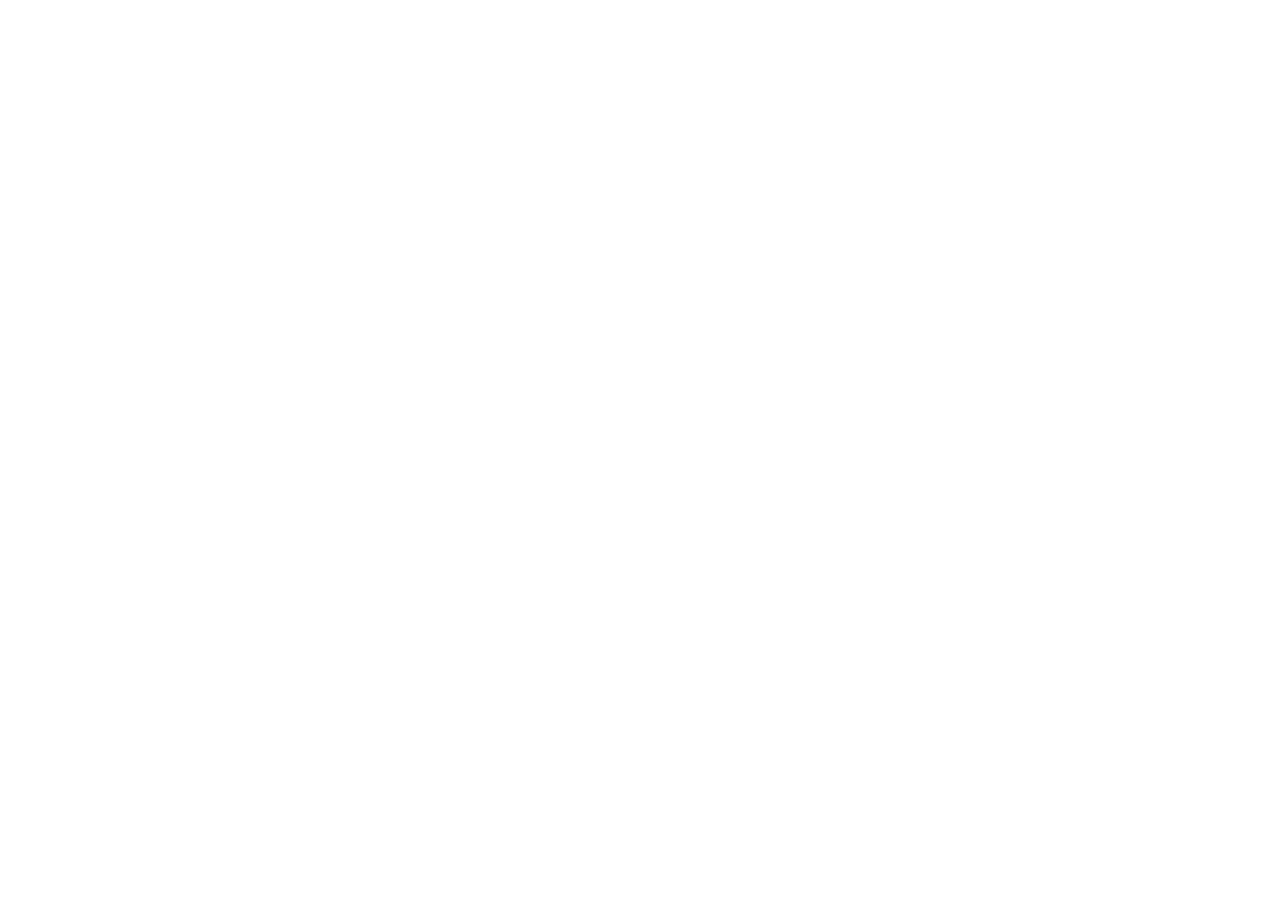
==== index.html @ 1de58811 "Starter template" ====
<!DOCTYPE html>
<html>

<head>
    <meta charset="utf-8">
    <meta name="viewport" content="width=device-width, initial-scale=1.0">
    <link rel="stylesheet" href="https://stackpath.bootstrapcdn.com/bootstrap/3.4.1/css/bootstrap.min.css" integrity="sha384-HSMxcRTRxnN+Bdg0JdbxYKrThecOKuH5zCYotlSAcp1+c8xmyTe9GYg1l9a69psu" crossorigin="anonymous">
    <link rel="stylesheet" href="css/style.css">
    <title>html-css-bootstrap-freelancer</title>
</head>

<body>



</body>

</html>
---- css/style.css ----
/* Regole generali */
@import url('https://fonts.googleapis.com/css2?family=Roboto&display=swap');

* {
    margin: 0;
    padding: 0;
    box-sizing: border-box;
}

body {
    font-family: 'Roboto', sans-serif;
}
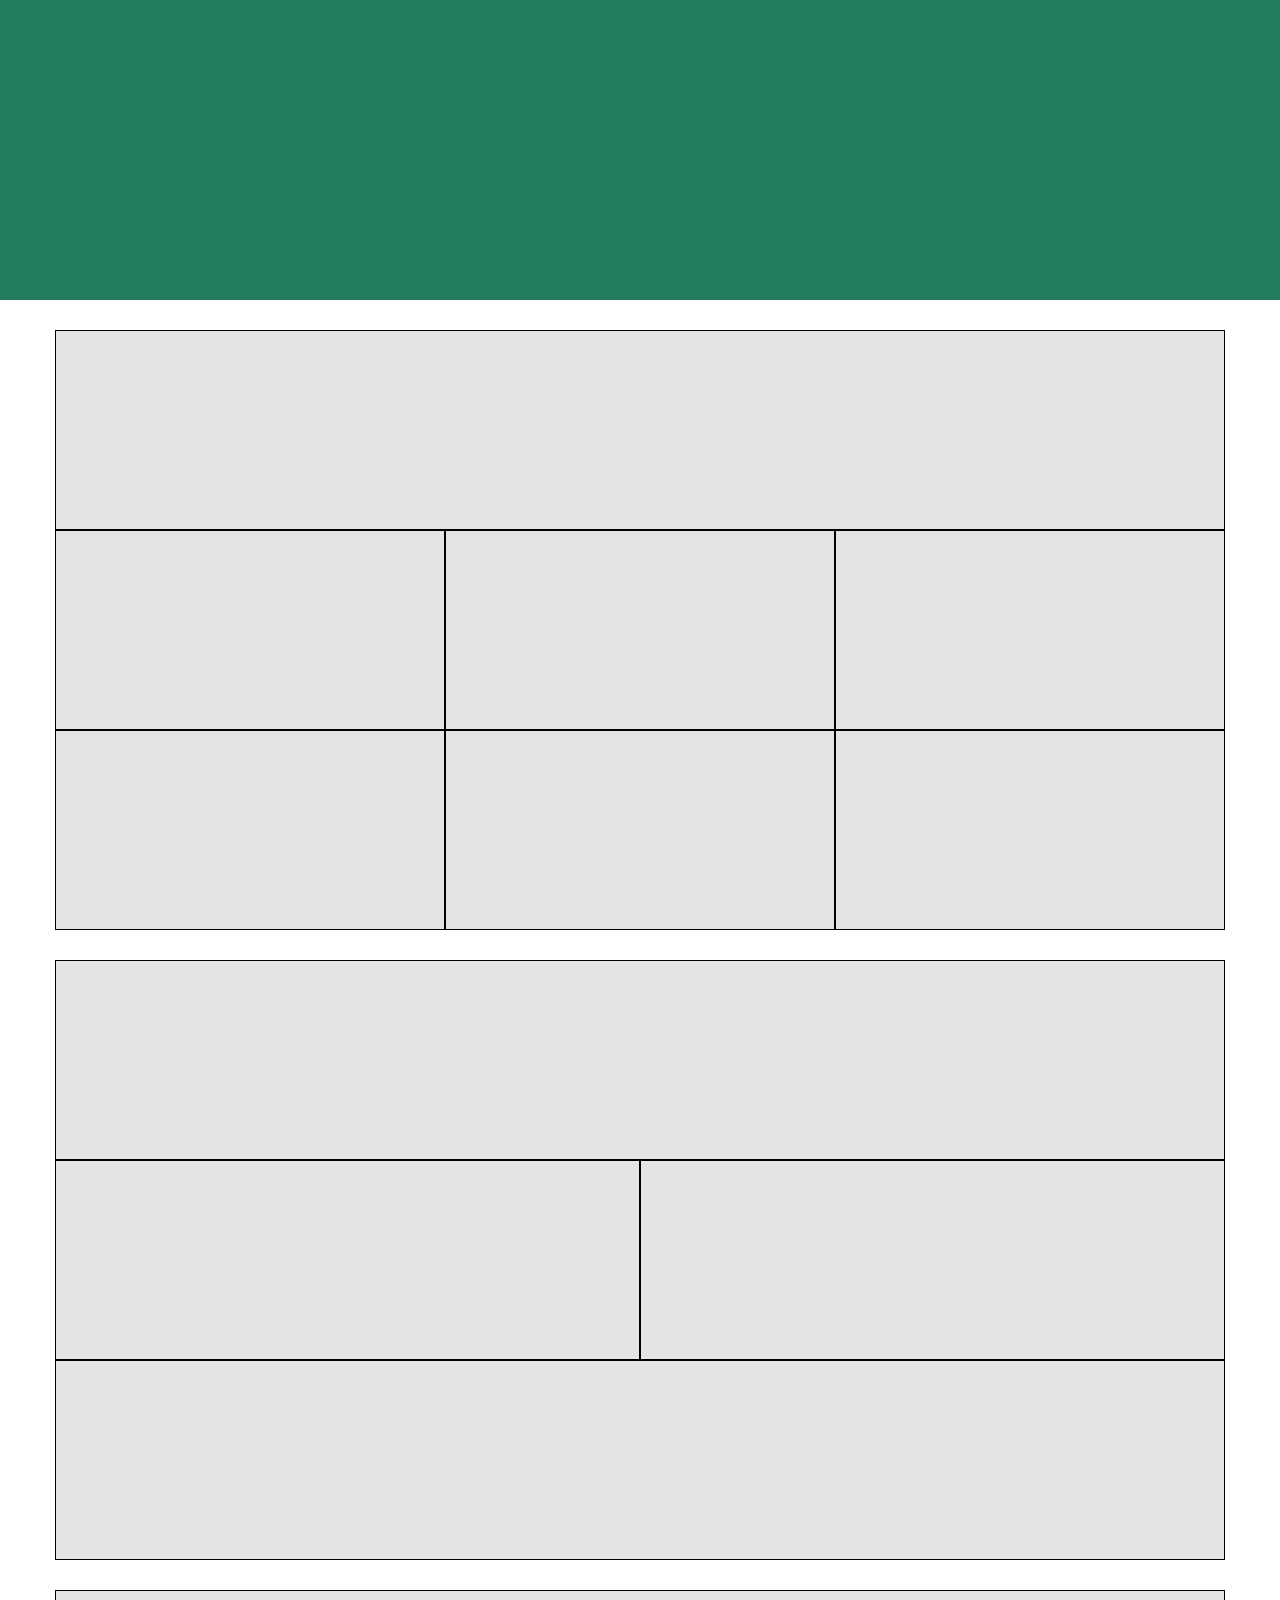
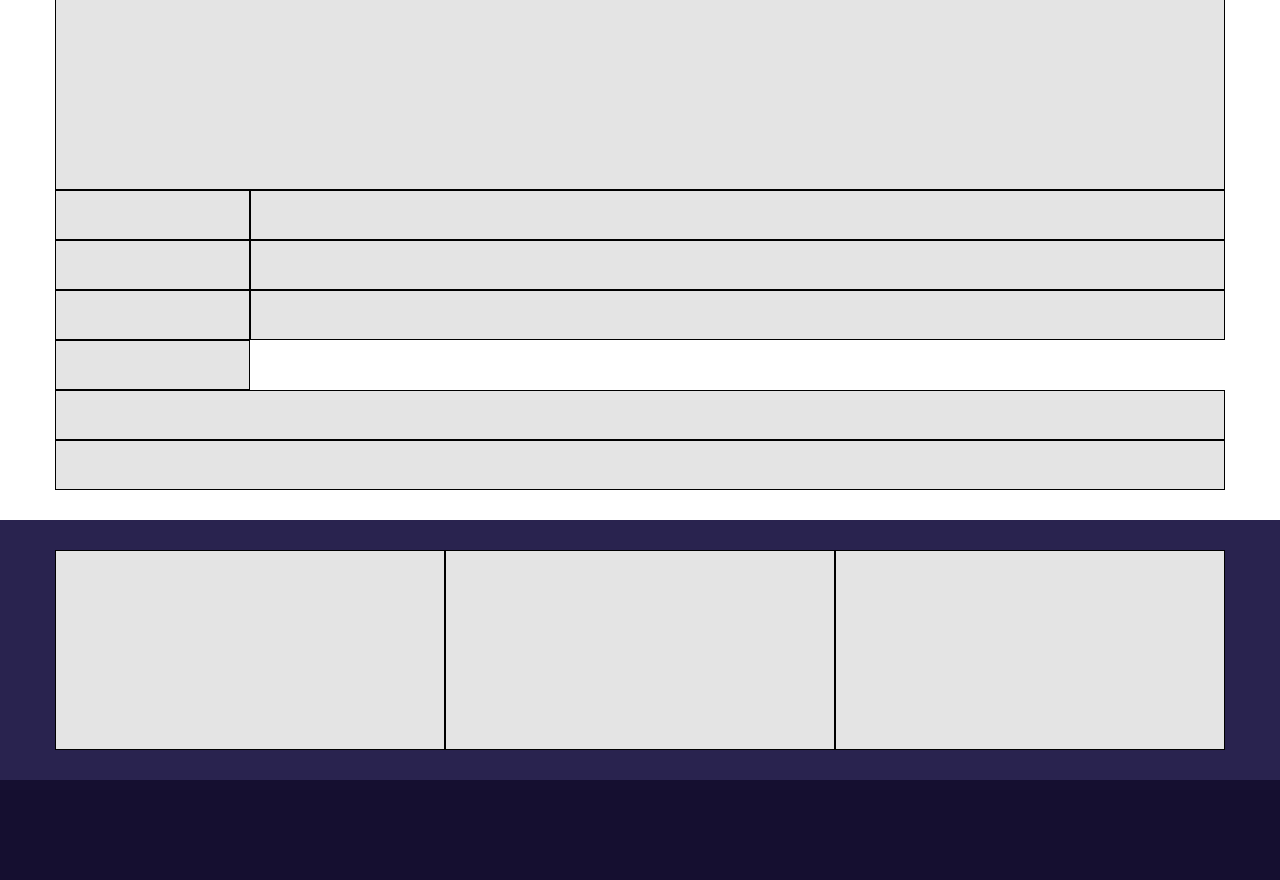
==== commit 44fa2309: "Completato template struttura" ====
--- a/index.html
+++ b/index.html
@@ -10,8 +10,139 @@
 </head>
 
 <body>
+    <header>
+        <div class="container">
 
 
+
+        </div>
+    </header>
+
+    <main>
+        <!-- Sezione portfolio -->
+        <section>
+            <div class="container">
+                <div class="row">
+                    <div class="col-xs-12">
+                        <!-- div contenuto titolo portfolio -->
+                    </div>
+                    <div class="col-xs-12 col-md-6 col-lg-4">
+                        <!-- div contenuto immagine portfolio -->
+                    </div>
+                    <div class="col-xs-12 col-md-6 col-lg-4">
+                        <!-- div contenuto immagine portfolio -->
+                    </div>
+                    <div class="col-xs-12 col-md-6 col-lg-4">
+                        <!-- div contenuto immagine portfolio -->
+                    </div>
+                    <div class="col-xs-12 col-md-6 col-lg-4">
+                        <!-- div contenuto immagine portfolio -->
+                    </div>
+                    <div class="col-xs-12 col-md-6 col-lg-4">
+                        <!-- div contenuto immagine portfolio -->
+                    </div>
+                    <div class="col-xs-12 col-md-6 col-lg-4">
+                        <!-- div contenuto immagine portfolio -->
+                    </div>
+                </div>
+
+            </div>
+        </section>
+
+        <!-- Sezione about -->
+        <section>
+            <div class="container">
+                <div class="row">
+                    <div class="col-xs-12">
+                        <!-- div contenuto titolo about -->
+                    </div>
+                    <div class="col-xs-12 col-md-6">
+                        <!-- contenuto paragrafo about -->
+                    </div>
+                    <div class="col-xs-12 col-md-6">
+                        <!-- contenuto paragrafo about -->
+                    </div>
+                    <div class="col-xs-12">
+                        <!-- div button download -->
+                    </div>
+                </div>
+
+            </div>
+        </section>
+
+        <!-- Sezione contact me -->
+        <section>
+            <div class="container">
+                <div class="row">
+                    <div class="col-xs-12">
+                        <!-- div contenuto titolo contact me -->
+                    </div>
+                    <form>
+                        <!-- Nome -->
+                        <div class="col-xs-12 col-md-2">
+                            <!-- contenuto label form -->
+                        </div>
+                        <div class="col-xs-12 col-md-10">
+                            <!-- contenuto da inserire form -->
+                        </div>
+
+                        <!-- indirizzo -->
+                        <div class="col-xs-12 col-md-2">
+                            <!-- contenuto label form -->
+                        </div>
+                        <div class="col-xs-12 col-md-10">
+                            <!-- contenuto da inserire form -->
+                        </div>
+
+                        <!-- Phone -->
+                        <div class="col-xs-12 col-md-2">
+                            <!-- contenuto label form -->
+                        </div>
+                        <div class="col-xs-12 col-md-10">
+                            <!-- contenuto da inserire form -->
+                        </div>
+
+                        <!-- Message -->
+                        <div class="col-xs-12 col-md-2">
+                            <!-- contenuto label form -->
+                        </div>
+                        <div class="col-xs-12 col-md-12">
+                            <!-- contenuto da inserire form -->
+                        </div>
+
+                        <div class="col-xs-12">
+                        <!-- div button SEND -->
+                        </div>
+                    </form>
+                </div>
+            </div>
+        </section>
+    </main>
+
+    <footer>
+        <!-- Sezione contatti -->
+
+            <div class="container">
+                <div class="row">
+                    <div class="col-xs-12 col-md-4">
+                        <!-- div contenuto location -->
+                    </div>
+                    <div class="col-xs-12 col-md-4">
+                        <!-- div social -->
+                    </div>
+                    <div class="col-xs-12 col-md-4">
+                        <!-- div about freelancer -->
+                    </div>
+                </div>
+            </div>
+
+
+        <!-- Sezione copy -->
+        <div class="copy">
+
+        </div>
+
+    </footer>
 
 </body>
 
--- a/css/style.css
+++ b/css/style.css
@@ -1,5 +1,4 @@
 /* Regole generali */
-@import url('https://fonts.googleapis.com/css2?family=Roboto&display=swap');
 
 * {
     margin: 0;
@@ -7,6 +6,35 @@
     box-sizing: border-box;
 }
 
-body {
-    font-family: 'Roboto', sans-serif;
+
+/* DEBUG */
+header {
+    height: 300px;
+    background-color: #247e5e;
 }
+
+section {
+    margin: 30px auto;
+}
+
+footer {
+    background-color: #29234f;
+    padding-top: 30px;
+}
+
+[class*="col-"] {
+    background-color: #e4e4e4;
+    border: solid 1px #000;
+    height: 200px;
+}
+
+form [class*="col-"] {
+    height: 50px;
+}
+
+.copy {
+    background-color: #150f30;
+    height: 100px;
+    margin-top: 30px;
+}
+/* /DEBUG */
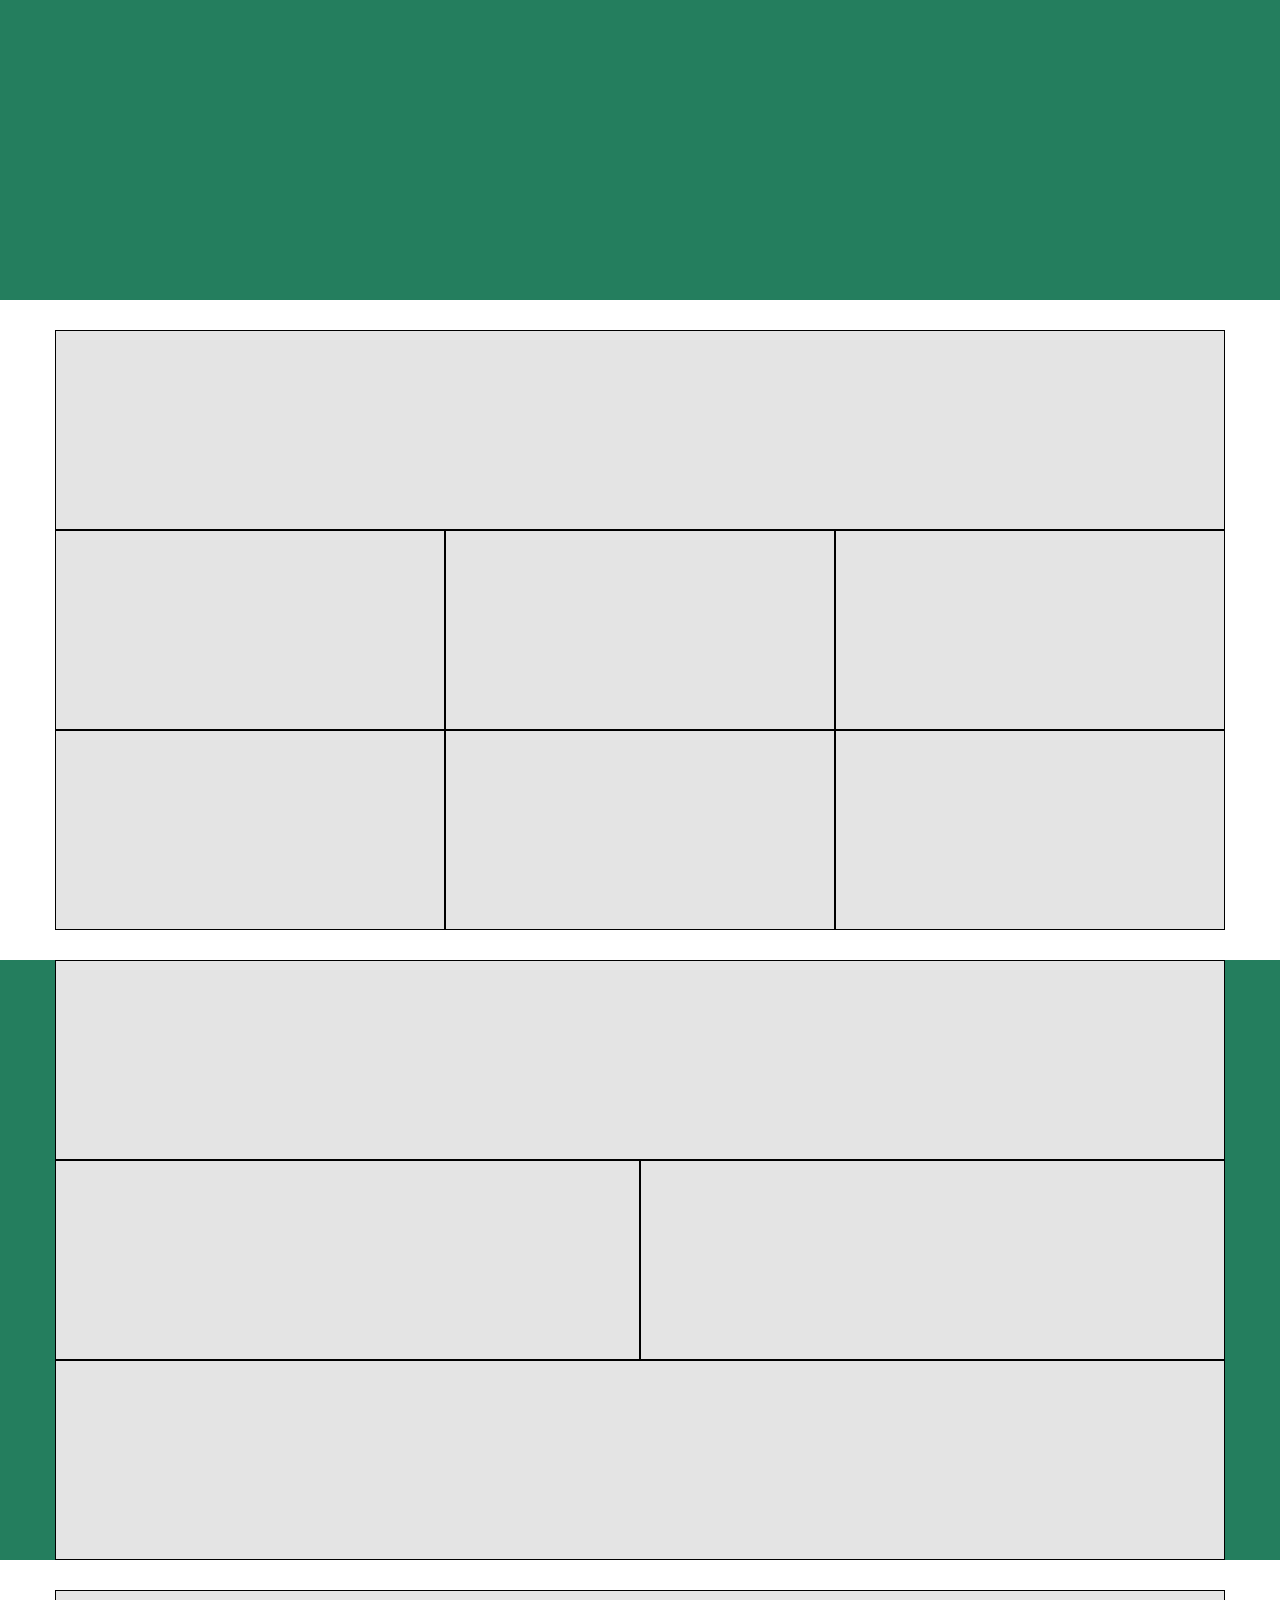
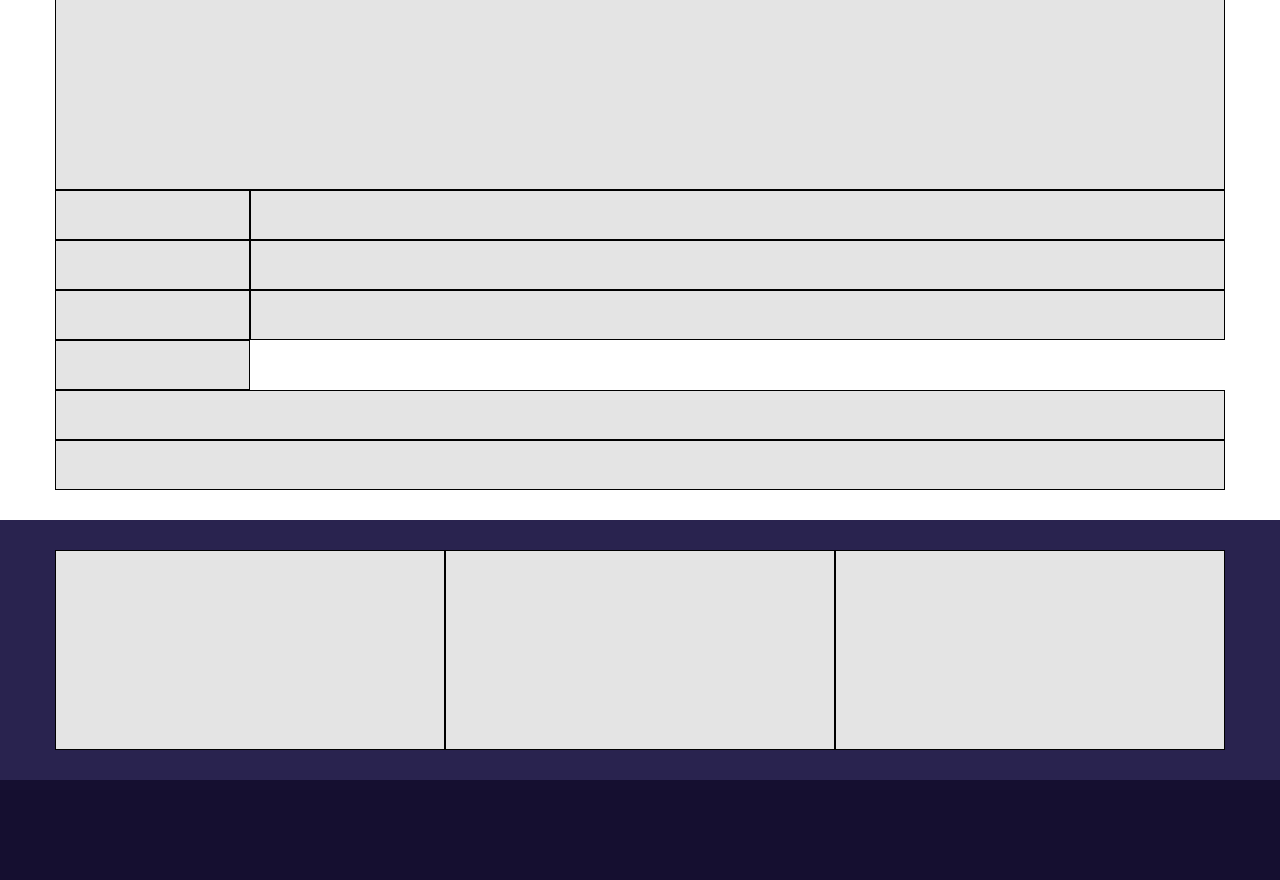
==== commit 75549d7c: "Fix" ====
--- a/index.html
+++ b/index.html
@@ -50,7 +50,7 @@
         </section>
 
         <!-- Sezione about -->
-        <section>
+        <section class="green">
             <div class="container">
                 <div class="row">
                     <div class="col-xs-12">
@@ -139,7 +139,7 @@
 
         <!-- Sezione copy -->
         <div class="copy">
-
+            
         </div>
 
     </footer>
--- a/css/style.css
+++ b/css/style.css
@@ -37,4 +37,8 @@
     height: 100px;
     margin-top: 30px;
 }
+
+.green {
+    background-color: #247e5e;
+}
 /* /DEBUG */
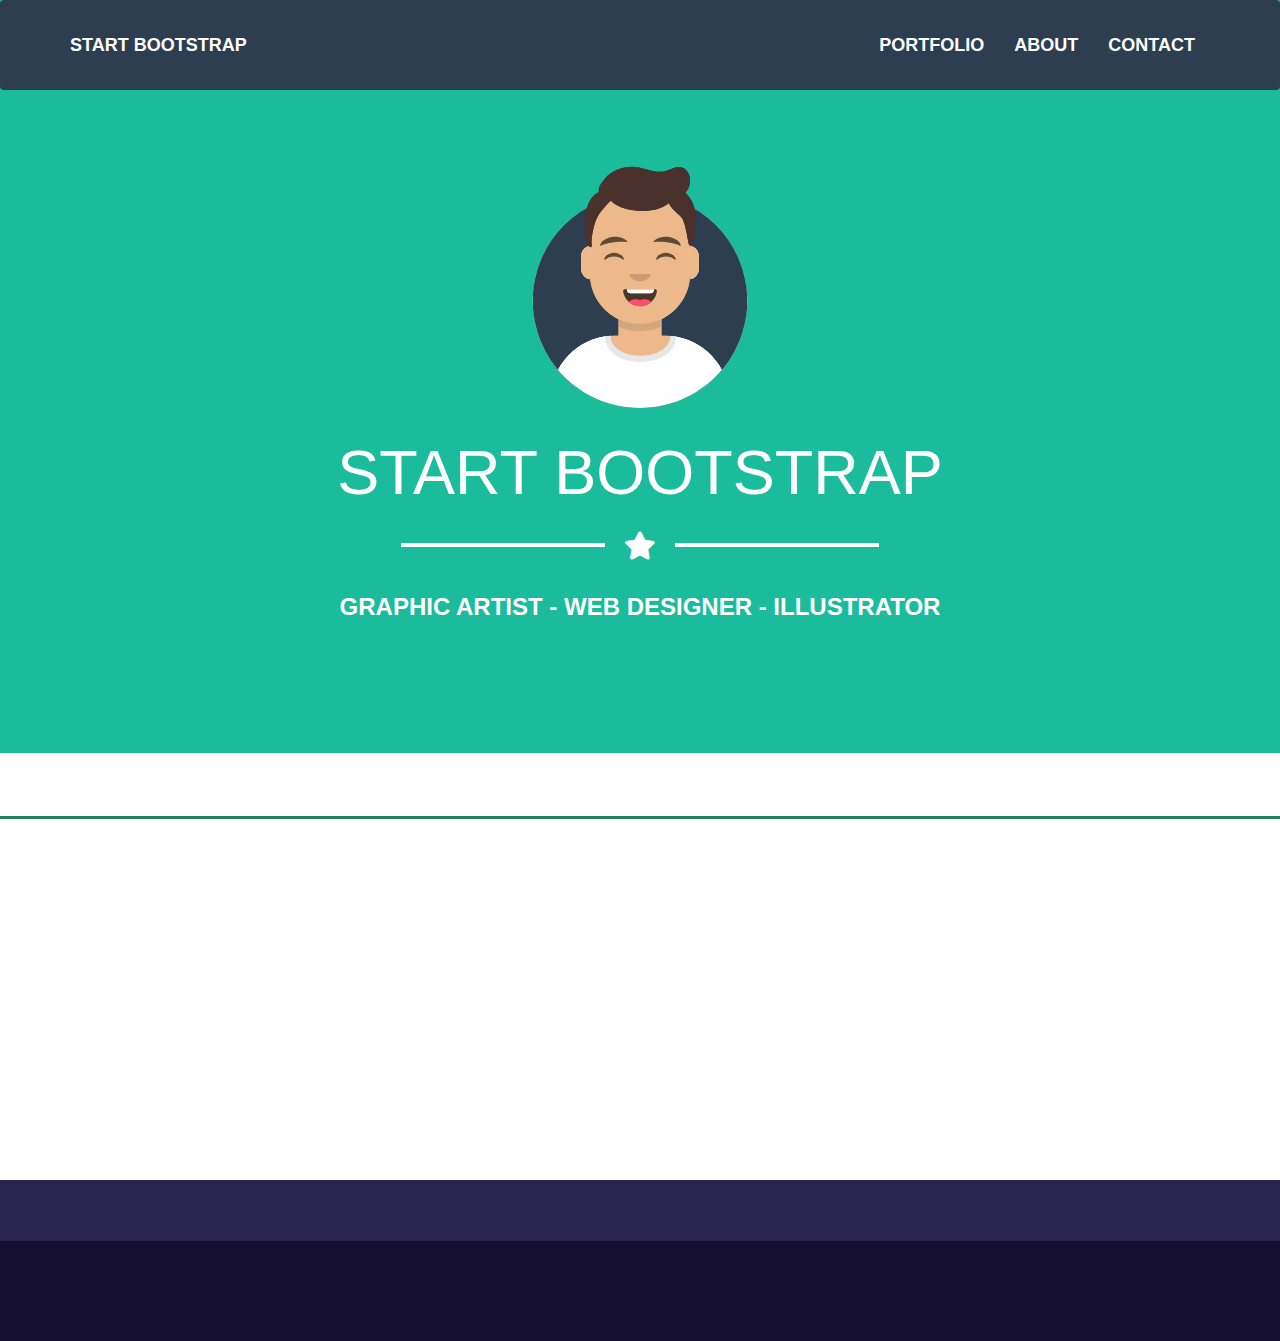
==== commit f3ef6c96: "Completato header" ====
--- a/index.html
+++ b/index.html
@@ -5,14 +5,54 @@
     <meta charset="utf-8">
     <meta name="viewport" content="width=device-width, initial-scale=1.0">
     <link rel="stylesheet" href="https://stackpath.bootstrapcdn.com/bootstrap/3.4.1/css/bootstrap.min.css" integrity="sha384-HSMxcRTRxnN+Bdg0JdbxYKrThecOKuH5zCYotlSAcp1+c8xmyTe9GYg1l9a69psu" crossorigin="anonymous">
+    <link rel="stylesheet" href="https://cdnjs.cloudflare.com/ajax/libs/font-awesome/5.13.0/css/all.css">
     <link rel="stylesheet" href="css/style.css">
     <title>html-css-bootstrap-freelancer</title>
 </head>
 
 <body>
     <header>
+        <!-- NAVBAR bootstrap components -->
+        <nav class="navbar navbar-default">
+            <div class="container">
+                <!-- Brand and toggle get grouped for better mobile display -->
+                <div class="navbar-header">
+                    <button type="button" class="navbar-toggle collapsed" data-toggle="collapse" data-target="#bs-example-navbar-collapse-1" aria-expanded="false">
+                        <span class="sr-only">Toggle navigation</span>
+                        <span class="icon-bar"></span>
+                        <span class="icon-bar"></span>
+                        <span class="icon-bar"></span>
+                    </button>
+                    <a class="navbar-brand" href="#">START BOOTSTRAP</a>
+                </div>
+
+                <!-- Collect the nav links, forms, and other content for toggling -->
+                <div class="collapse navbar-collapse" id="bs-example-navbar-collapse-1">
+
+                    <ul class="nav navbar-nav navbar-right">
+                        <li><a href="#">PORTFOLIO</a></li>
+                        <li><a href="#">ABOUT</a></li>
+                        <li><a href="#">CONTACT</a></li>
+                    </ul>
+                </div><!-- /.navbar-collapse -->
+            </div><!-- /.container-fluid -->
+        </nav>
+
+
         <div class="container">
+            <div class="jumbotron text-center">
 
+                <img src="img/avatar.svg" alt="avatar">
+                <h1>START BOOTSTRAP</h1>
+                <div class="star-line">
+                    <span></span>
+                    <i class="fa fa-star"></i>
+                    <span></span>
+                </div>
+                <div class="skills">
+                    GRAPHIC ARTIST - WEB DESIGNER - ILLUSTRATOR
+                </div>
+            </div>
 
 
         </div>
@@ -111,7 +151,7 @@
                         </div>
 
                         <div class="col-xs-12">
-                        <!-- div button SEND -->
+                            <!-- div button SEND -->
                         </div>
                     </form>
                 </div>
@@ -122,24 +162,24 @@
     <footer>
         <!-- Sezione contatti -->
 
-            <div class="container">
-                <div class="row">
-                    <div class="col-xs-12 col-md-4">
-                        <!-- div contenuto location -->
-                    </div>
-                    <div class="col-xs-12 col-md-4">
-                        <!-- div social -->
-                    </div>
-                    <div class="col-xs-12 col-md-4">
-                        <!-- div about freelancer -->
-                    </div>
+        <div class="container">
+            <div class="row">
+                <div class="col-xs-12 col-md-4">
+                    <!-- div contenuto location -->
+                </div>
+                <div class="col-xs-12 col-md-4">
+                    <!-- div social -->
+                </div>
+                <div class="col-xs-12 col-md-4">
+                    <!-- div about freelancer -->
                 </div>
             </div>
+        </div>
 
 
         <!-- Sezione copy -->
         <div class="copy">
-            
+
         </div>
 
     </footer>
--- a/css/style.css
+++ b/css/style.css
@@ -7,11 +7,64 @@
 }
 
 
+
+.star-line .fa-star {
+    font-size: 28px;
+    margin: 15px;
+}
+
+.star-line span {
+    display: inline-block;
+    width: 20%;
+    /* max-width: 7rem; */
+    max-width: 100%;
+    border: solid 2px #fff;
+    vertical-align: text-top;
+}
+
+/* HEADER */
+header {
+    background-color: #1abc9c;
+}
+
+header .navbar-default {
+    background-color: #2c3e50;
+    border: none;
+    padding: 20px 0;
+}
+
+header .navbar-default .navbar-brand,
+header .navbar-default .navbar-nav > li > a {
+    color: #fff;
+    font-weight: bold;
+    font-size: 18px;
+}
+
+header .navbar-default .navbar-brand:hover,
+header .navbar-default .navbar-nav > li > a:hover {
+    color: #1abc9c;
+}
+
+header .jumbotron {
+    background-color: transparent;
+    color: #fff;
+}
+
+header .jumbotron img {
+    max-height: 250px;
+    margin-bottom: 10px;
+}
+
+header .jumbotron .skills {
+    margin-top: 15px;
+    margin-bottom: 50px;
+    font-size: 24px;
+    font-weight: bold;
+}
+
+
 /* DEBUG */
-header {
-    height: 300px;
-    background-color: #247e5e;
-}
+
 
 section {
     margin: 30px auto;
@@ -22,11 +75,6 @@
     padding-top: 30px;
 }
 
-[class*="col-"] {
-    background-color: #e4e4e4;
-    border: solid 1px #000;
-    height: 200px;
-}
 
 form [class*="col-"] {
     height: 50px;
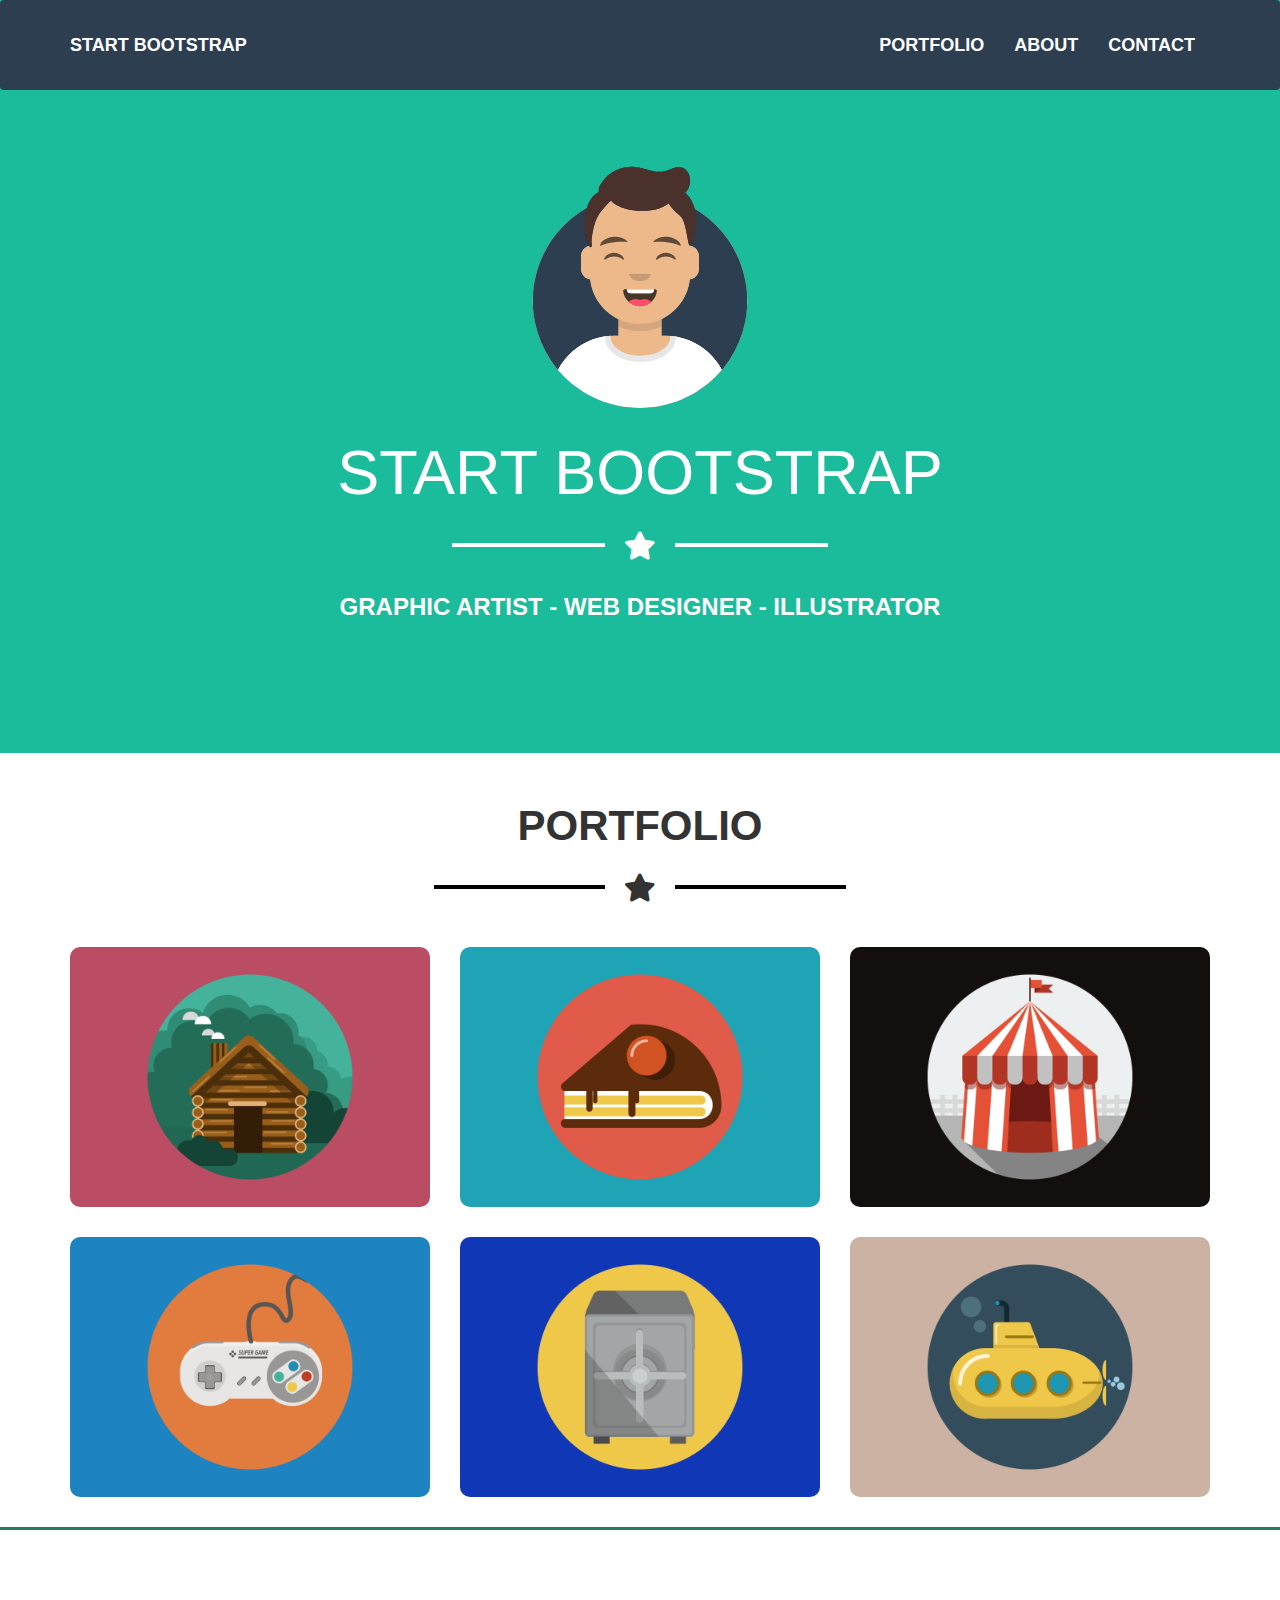
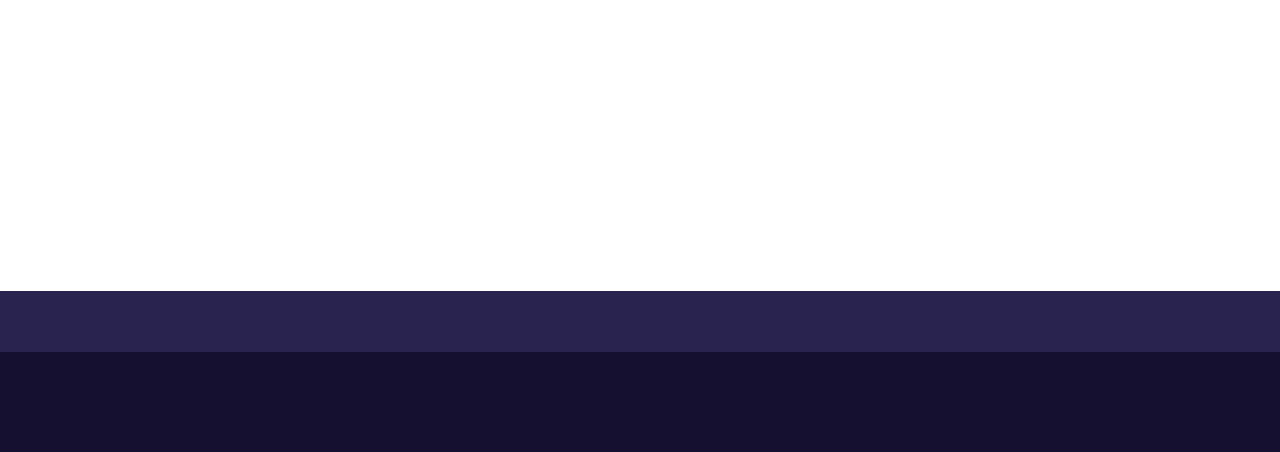
==== commit 3ff915c6: "Completato portfolio" ====
--- a/index.html
+++ b/index.html
@@ -64,25 +64,44 @@
             <div class="container">
                 <div class="row">
                     <div class="col-xs-12">
-                        <!-- div contenuto titolo portfolio -->
-                    </div>
-                    <div class="col-xs-12 col-md-6 col-lg-4">
-                        <!-- div contenuto immagine portfolio -->
-                    </div>
-                    <div class="col-xs-12 col-md-6 col-lg-4">
-                        <!-- div contenuto immagine portfolio -->
-                    </div>
-                    <div class="col-xs-12 col-md-6 col-lg-4">
-                        <!-- div contenuto immagine portfolio -->
-                    </div>
-                    <div class="col-xs-12 col-md-6 col-lg-4">
-                        <!-- div contenuto immagine portfolio -->
-                    </div>
-                    <div class="col-xs-12 col-md-6 col-lg-4">
-                        <!-- div contenuto immagine portfolio -->
-                    </div>
-                    <div class="col-xs-12 col-md-6 col-lg-4">
-                        <!-- div contenuto immagine portfolio -->
+                        <div class="titolo-sezione text-center">
+                            <h2>PORTFOLIO</h2>
+                            <div class="star-line">
+                                <span></span>
+                                <i class="fa fa-star"></i>
+                                <span></span>
+                            </div>
+                        </div>
+                    </div>
+                    <div class="col-xs-12 col-md-6 col-lg-4">
+                        <div class="cards">
+                            <img src="img/cabin.png" alt="">
+                        </div>
+                    </div>
+                    <div class="col-xs-12 col-md-6 col-lg-4">
+                        <div class="cards">
+                            <img src="img/cake.png" alt="">
+                        </div>
+                    </div>
+                    <div class="col-xs-12 col-md-6 col-lg-4">
+                        <div class="cards">
+                            <img src="img/circus.png" alt="">
+                        </div>
+                    </div>
+                    <div class="col-xs-12 col-md-6 col-lg-4">
+                        <div class="cards">
+                            <img src="img/game.png" alt="">
+                        </div>
+                    </div>
+                    <div class="col-xs-12 col-md-6 col-lg-4">
+                        <div class="cards">
+                            <img src="img/safe.png" alt="">
+                        </div>
+                    </div>
+                    <div class="col-xs-12 col-md-6 col-lg-4">
+                        <div class="cards">
+                            <img src="img/submarine.png" alt="">
+                        </div>
                     </div>
                 </div>
 
--- a/css/style.css
+++ b/css/style.css
@@ -15,7 +15,7 @@
 
 .star-line span {
     display: inline-block;
-    width: 20%;
+    width: 15%;
     /* max-width: 7rem; */
     max-width: 100%;
     border: solid 2px #fff;
@@ -63,6 +63,25 @@
 }
 
 
+/* MAIN */
+section .titolo-sezione h2 {
+    font-size: 42px;
+    font-weight: bold;
+}
+
+section .star-line span {
+    border: solid 2px #000;
+}
+
+.cards {
+    margin-top: 30px;
+}
+
+.cards img {
+    border-radius: 10px;
+    max-width: 100%;
+}
+
 /* DEBUG */
 
 
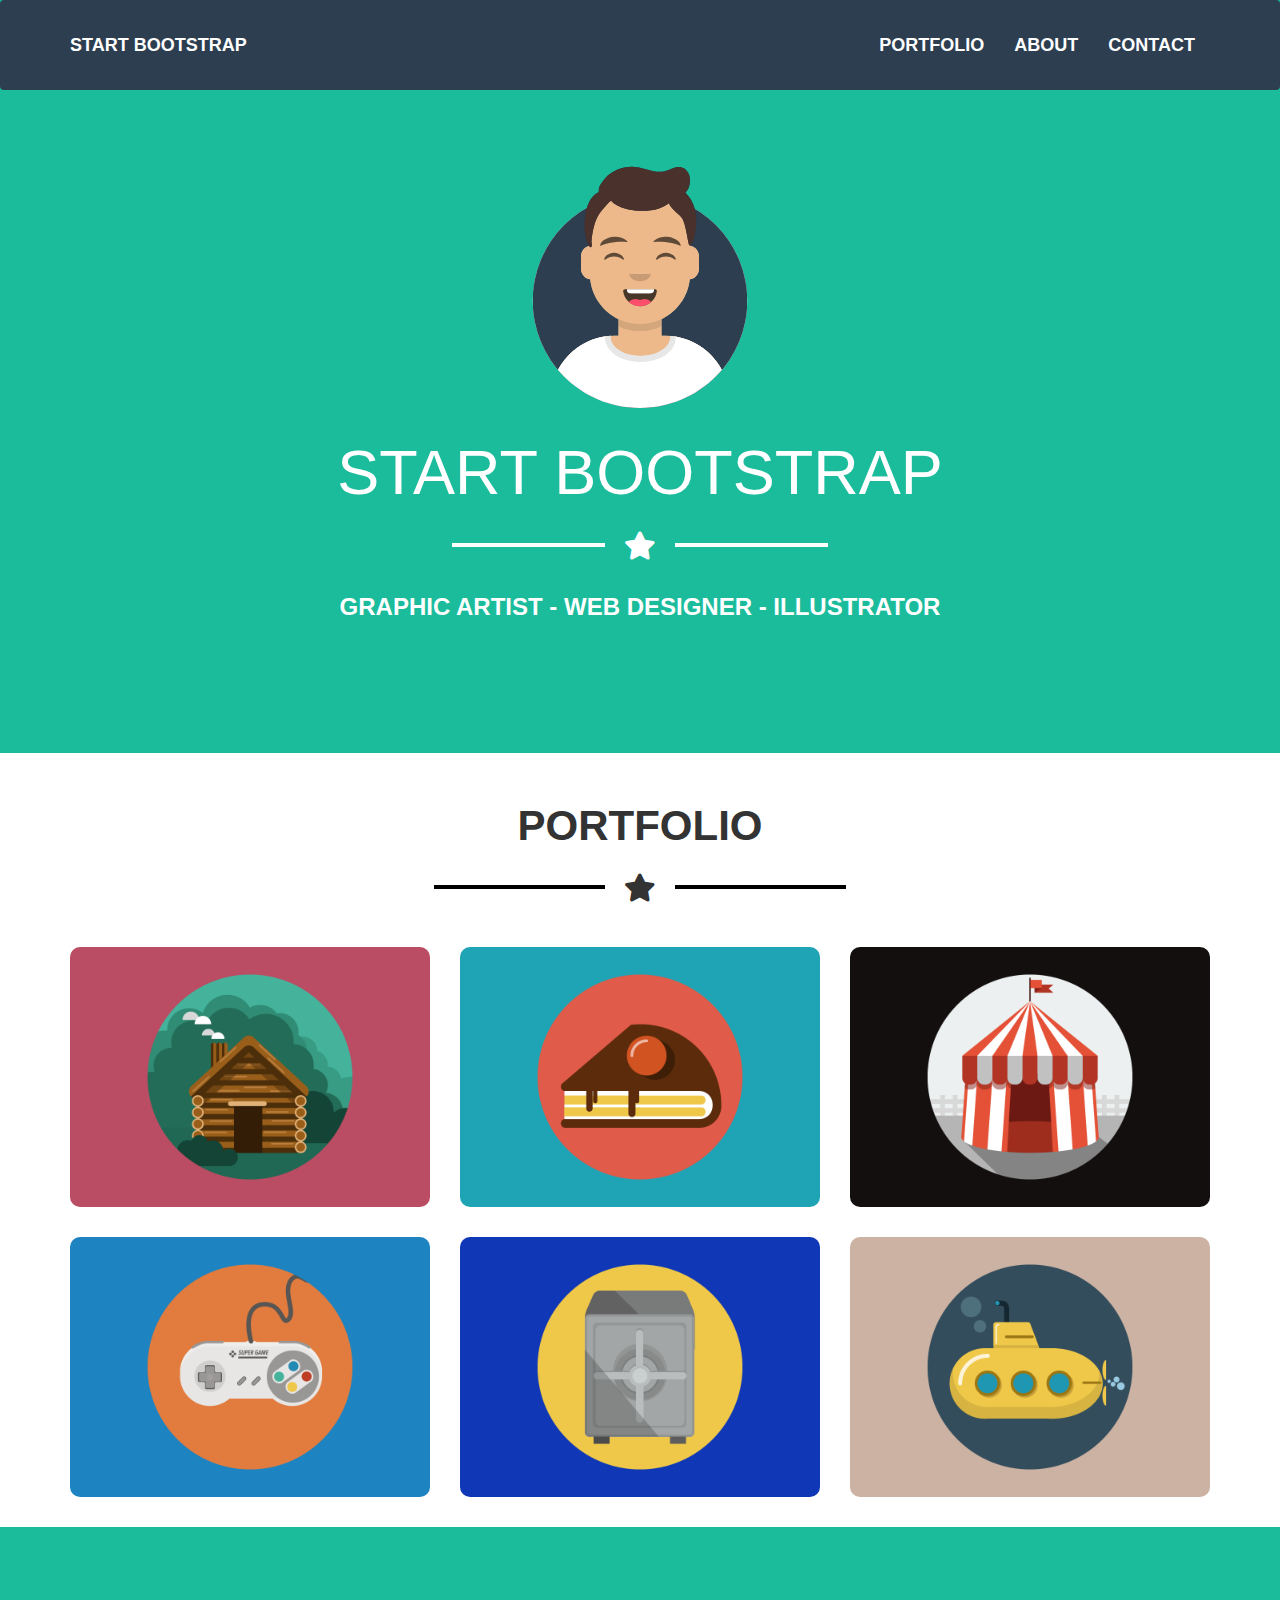
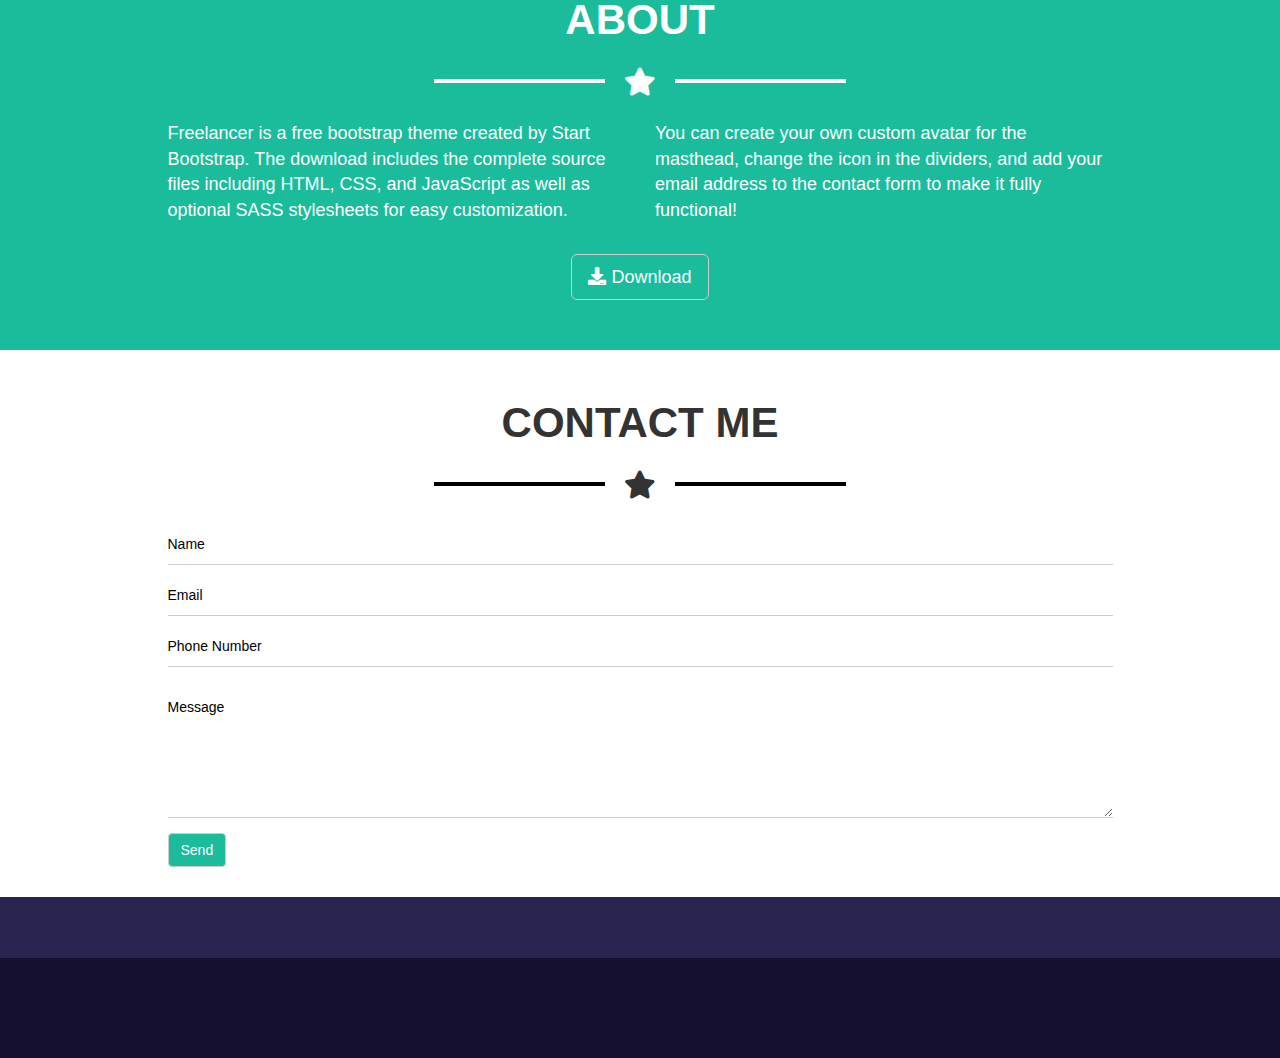
==== commit 6e873f1a: "Completati contatti" ====
--- a/index.html
+++ b/index.html
@@ -109,20 +109,43 @@
         </section>
 
         <!-- Sezione about -->
-        <section class="green">
+        <section id="about" class="green">
             <div class="container">
                 <div class="row">
                     <div class="col-xs-12">
-                        <!-- div contenuto titolo about -->
-                    </div>
-                    <div class="col-xs-12 col-md-6">
-                        <!-- contenuto paragrafo about -->
-                    </div>
-                    <div class="col-xs-12 col-md-6">
-                        <!-- contenuto paragrafo about -->
-                    </div>
-                    <div class="col-xs-12">
-                        <!-- div button download -->
+                        <div class="titolo-sezione text-center">
+                            <h2>ABOUT</h2>
+                            <div class="star-line">
+                                <span></span>
+                                <i class="fa fa-star"></i>
+                                <span></span>
+                            </div>
+                        </div>
+                    </div>
+                    <div class="col-xs-12 col-md-5 col-md-offset-1">
+                        <div class="box">
+                            <p>
+                                Freelancer is a free bootstrap theme created by Start Bootstrap. The download includes the complete source files including HTML, CSS, and JavaScript as well as optional SASS stylesheets for easy customization.
+                            </p>
+                        </div>
+
+                    </div>
+                    <div class="col-xs-12 col-md-5">
+                        <div class="box">
+                            <p>
+                                You can create your own custom avatar for the masthead, change the icon in the dividers, and add your email address to the contact form to make it fully functional!
+                            </p>
+                        </div>
+
+                    </div>
+                    <div class="col-xs-12">
+                        <div class="download text-center">
+                            <a class="btn btn-lg btn-default" href="#" role="button">
+                                <i class="fas fa-download"></i>
+                                Download
+                            </a>
+                        </div>
+
                     </div>
                 </div>
 
@@ -130,48 +153,42 @@
         </section>
 
         <!-- Sezione contact me -->
-        <section>
+        <section id="contact">
             <div class="container">
                 <div class="row">
                     <div class="col-xs-12">
-                        <!-- div contenuto titolo contact me -->
+                        <div class="titolo-sezione text-center">
+                            <h2>CONTACT ME</h2>
+                            <div class="star-line">
+                                <span></span>
+                                <i class="fa fa-star"></i>
+                                <span></span>
+                            </div>
+                        </div>
                     </div>
                     <form>
                         <!-- Nome -->
-                        <div class="col-xs-12 col-md-2">
-                            <!-- contenuto label form -->
-                        </div>
-                        <div class="col-xs-12 col-md-10">
-                            <!-- contenuto da inserire form -->
-                        </div>
-
-                        <!-- indirizzo -->
-                        <div class="col-xs-12 col-md-2">
-                            <!-- contenuto label form -->
-                        </div>
-                        <div class="col-xs-12 col-md-10">
-                            <!-- contenuto da inserire form -->
-                        </div>
-
-                        <!-- Phone -->
-                        <div class="col-xs-12 col-md-2">
-                            <!-- contenuto label form -->
-                        </div>
-                        <div class="col-xs-12 col-md-10">
-                            <!-- contenuto da inserire form -->
-                        </div>
-
-                        <!-- Message -->
-                        <div class="col-xs-12 col-md-2">
-                            <!-- contenuto label form -->
-                        </div>
-                        <div class="col-xs-12 col-md-12">
-                            <!-- contenuto da inserire form -->
-                        </div>
-
-                        <div class="col-xs-12">
-                            <!-- div button SEND -->
-                        </div>
+                        <div class="col-xs-10 col-xs-offset-1">
+                            <form>
+                                <div class="form-group">
+                                    <input type="text" class="form-control" placeholder="Name">
+                                </div>
+                                <div class="form-group">
+                                    <input type="email" class="form-control" placeholder="Email">
+                                </div>
+                                <div class="form-group">
+                                    <input type="text" class="form-control" placeholder="Phone Number">
+                                </div>
+                                <div class="form-group">
+                                    <textarea class="form-control" rows="5" placeholder="Message"></textarea>
+                                </div>
+
+
+
+                                <button type="submit" class="btn btn-default">Send</button>
+                            </form>
+                        </div>
+
                     </form>
                 </div>
             </div>
--- a/css/style.css
+++ b/css/style.css
@@ -82,6 +82,47 @@
     max-width: 100%;
 }
 
+#about {
+    padding: 50px 0;
+    background-color: #1abc9c;
+    color: #fff;
+}
+
+#about .star-line span {
+    border: solid 2px #fff;
+}
+
+#about .download .btn-default {
+    margin-top: 20px;
+    background-color: transparent;
+    color: #fff;
+}
+
+.box p {
+    margin: 10px auto;
+    font-size: 18px;
+}
+
+#contact .form-group .form-control {
+    margin-top: 15px;
+    padding: 15px 0 20px;
+    border: none;
+    border-bottom: solid 1px #ccc;
+    border-radius: 0;
+    box-shadow: none;
+}
+
+#contact .form-group .form-control::placeholder {
+    color: #000;
+}
+
+#contact form .btn-default {
+    color: #fff;
+    background-color: #1abc9c;
+}
+
+
+
 /* DEBUG */
 
 
@@ -94,18 +135,10 @@
     padding-top: 30px;
 }
 
-
-form [class*="col-"] {
-    height: 50px;
-}
-
 .copy {
     background-color: #150f30;
     height: 100px;
     margin-top: 30px;
 }
 
-.green {
-    background-color: #247e5e;
-}
 /* /DEBUG */
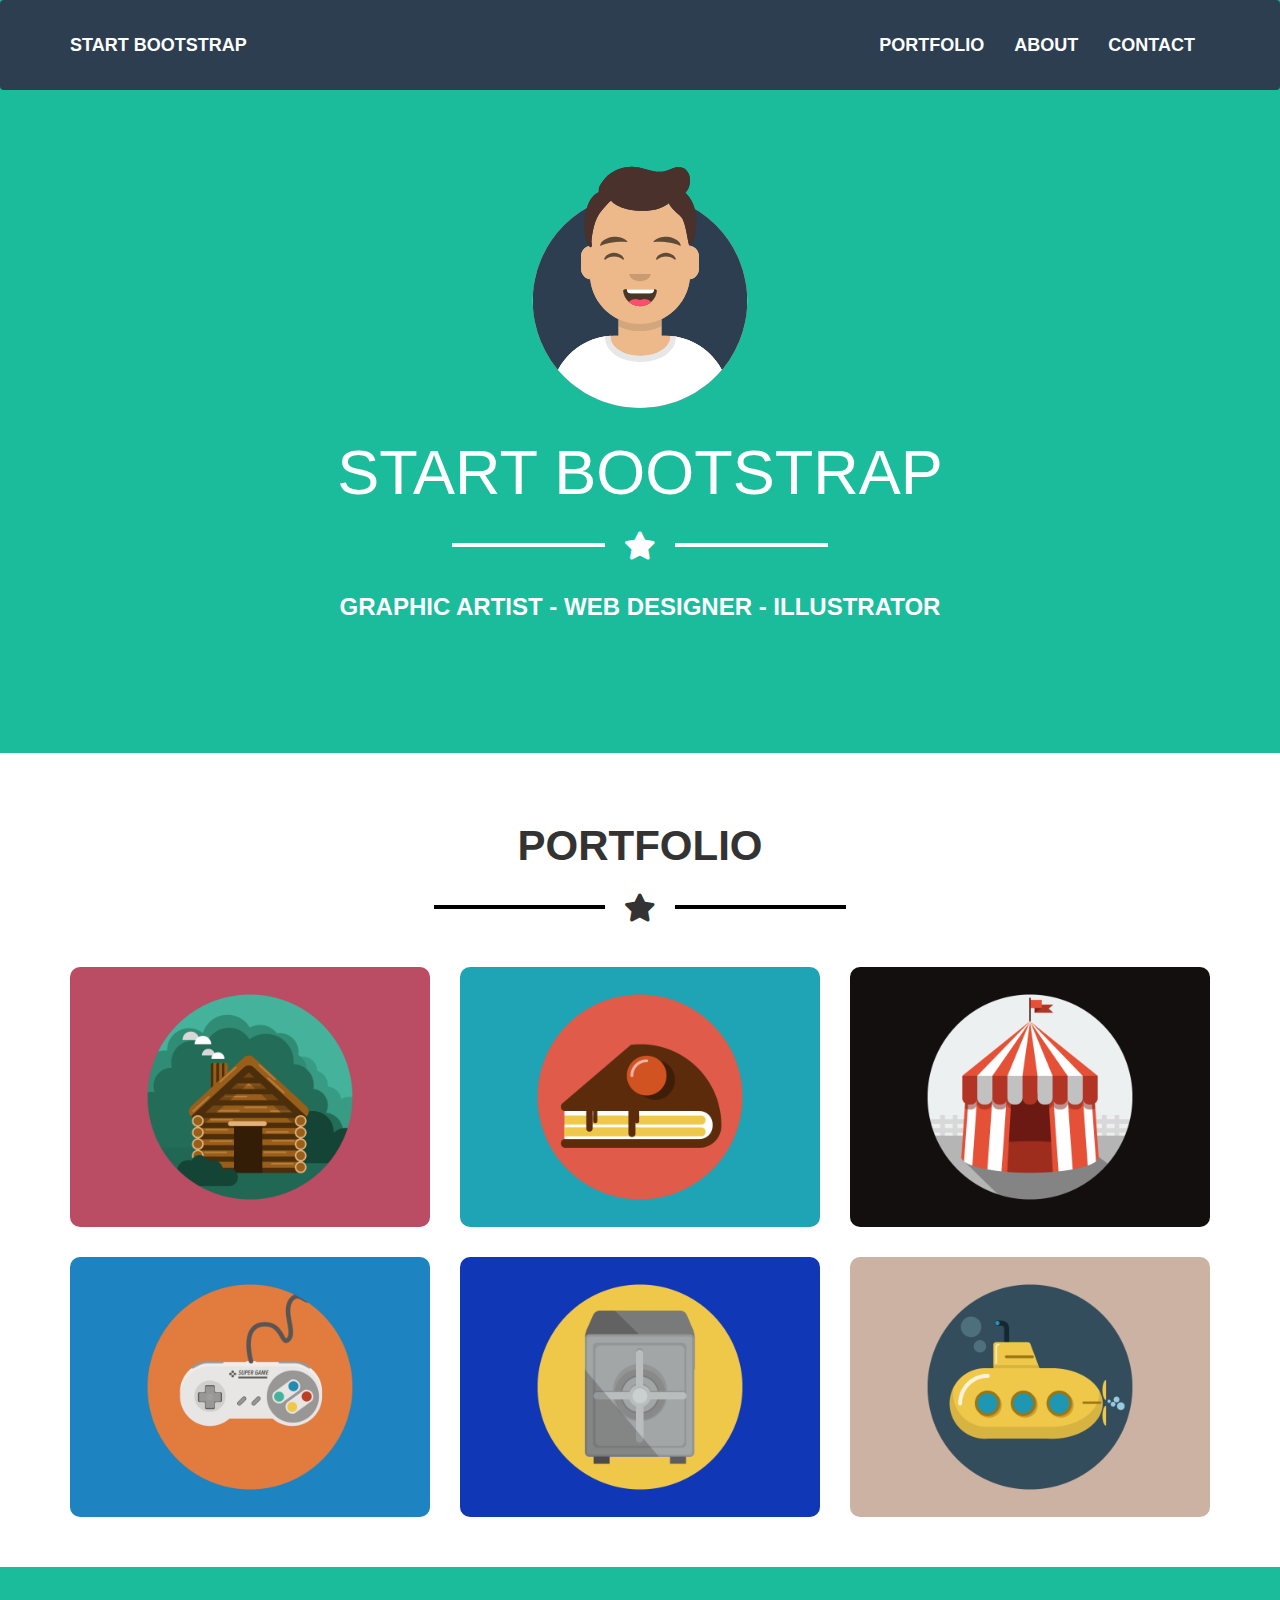
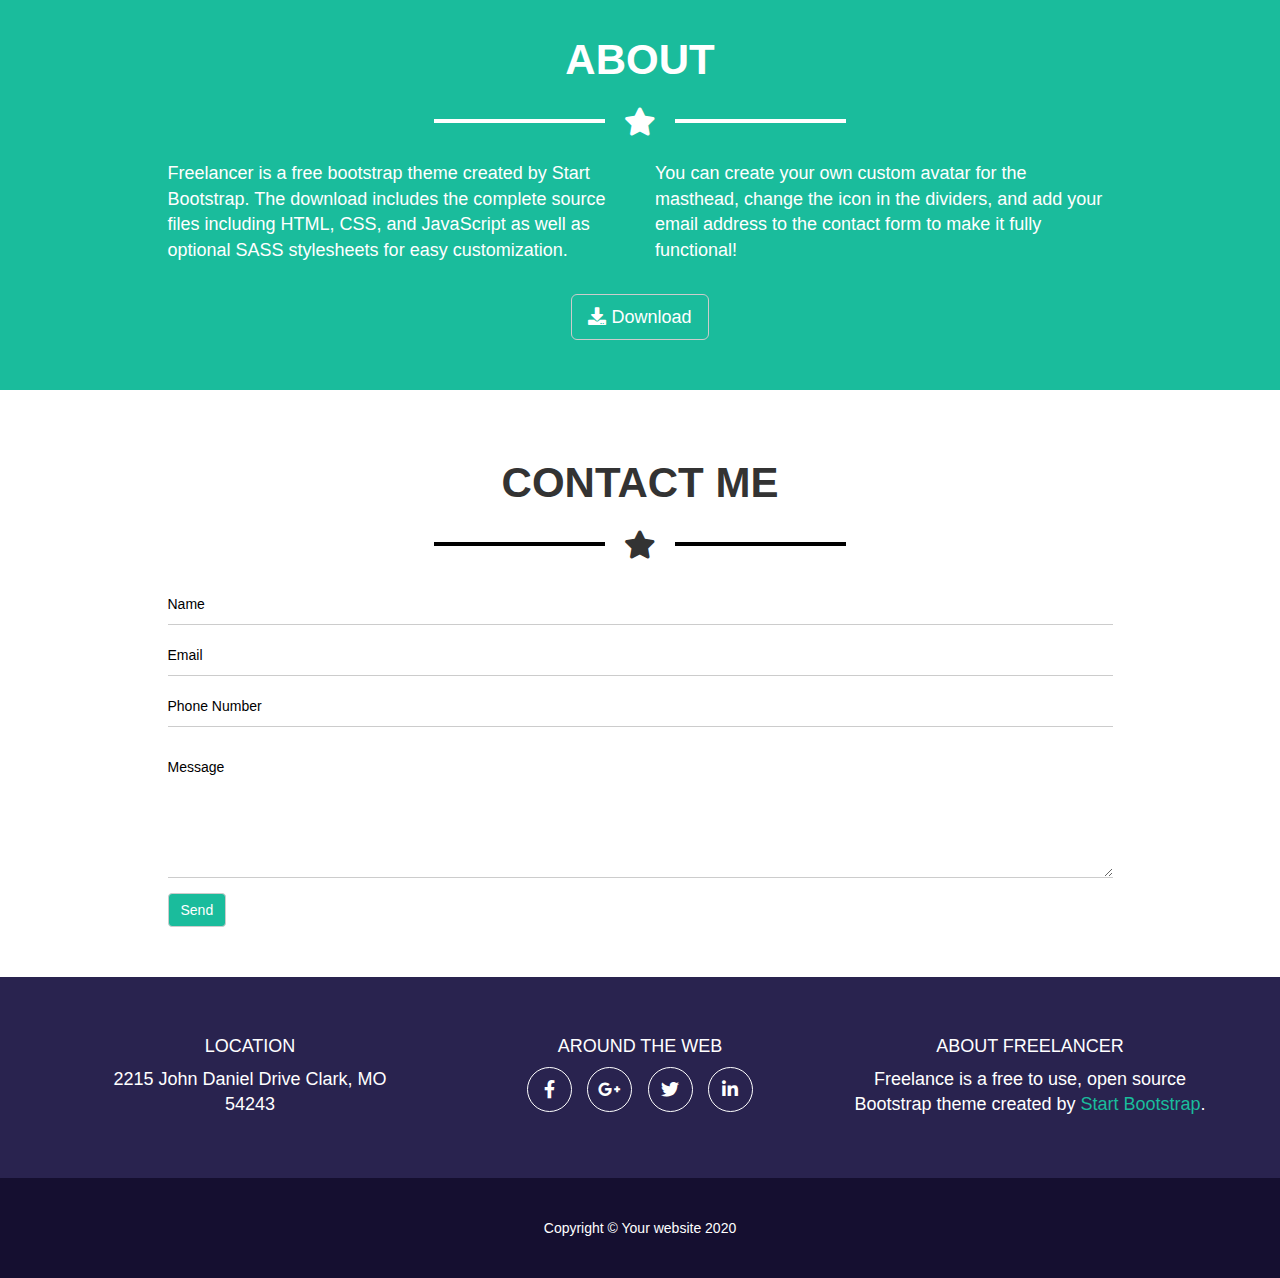
==== commit 284359cc: "Completato layout" ====
--- a/index.html
+++ b/index.html
@@ -166,30 +166,24 @@
                             </div>
                         </div>
                     </div>
-                    <form>
-                        <!-- Nome -->
-                        <div class="col-xs-10 col-xs-offset-1">
-                            <form>
-                                <div class="form-group">
-                                    <input type="text" class="form-control" placeholder="Name">
-                                </div>
-                                <div class="form-group">
-                                    <input type="email" class="form-control" placeholder="Email">
-                                </div>
-                                <div class="form-group">
-                                    <input type="text" class="form-control" placeholder="Phone Number">
-                                </div>
-                                <div class="form-group">
-                                    <textarea class="form-control" rows="5" placeholder="Message"></textarea>
-                                </div>
-
-
-
-                                <button type="submit" class="btn btn-default">Send</button>
-                            </form>
-                        </div>
-
-                    </form>
+                    <!-- Nome -->
+                    <div class="col-xs-10 col-xs-offset-1">
+                        <form>
+                            <div class="form-group">
+                                <input type="text" class="form-control" placeholder="Name">
+                            </div>
+                            <div class="form-group">
+                                <input type="email" class="form-control" placeholder="Email">
+                            </div>
+                            <div class="form-group">
+                                <input type="number" class="form-control" placeholder="Phone Number">
+                            </div>
+                            <div class="form-group">
+                                <textarea class="form-control" rows="5" placeholder="Message"></textarea>
+                            </div>
+                            <button type="submit" class="btn btn-default">Send</button>
+                        </form>
+                    </div>
                 </div>
             </div>
         </section>
@@ -201,20 +195,45 @@
         <div class="container">
             <div class="row">
                 <div class="col-xs-12 col-md-4">
-                    <!-- div contenuto location -->
+                    <div class="box">
+                        <h4>LOCATION</h4>
+                        <p>
+                            2215 John Daniel Drive Clark, MO <br> 54243
+                        </p>
+                    </div>
                 </div>
                 <div class="col-xs-12 col-md-4">
-                    <!-- div social -->
+
+                    <div class="box">
+                        <h4>AROUND THE WEB</h4>
+                        <p>
+                            <a class="social" href="#"><i class="fab fa-facebook-f"></i></a>
+                            <a class="social" href="#"><i class="fab fa-google-plus-g"></i></a>
+                            <a class="social" href="#"><i class="fab fa-twitter"></i></a>
+                            <a class="social" href="#"><i class="fab fa-linkedin-in"></i></a>
+                        </p>
+                    </div>
                 </div>
                 <div class="col-xs-12 col-md-4">
-                    <!-- div about freelancer -->
+                    <div class="box">
+                        <h4>ABOUT FREELANCER</h4>
+                        <p>
+                            Freelance is a free to use, open source Bootstrap theme created by <a href="#">Start Bootstrap</a>.
+                        </p>
+                    </div>
                 </div>
             </div>
         </div>
-
 
         <!-- Sezione copy -->
         <div class="copy">
+            <div class="container">
+                <div class="row">
+                    <div class="col-xs-12">
+                        <span>Copyright &copy; Your website 2020</span>
+                    </div>
+                </div>
+            </div>
 
         </div>
 
--- a/css/style.css
+++ b/css/style.css
@@ -6,7 +6,9 @@
     box-sizing: border-box;
 }
 
-
+section {
+    margin: 50px auto;
+}
 
 .star-line .fa-star {
     font-size: 28px;
@@ -121,24 +123,42 @@
     background-color: #1abc9c;
 }
 
-
-
-/* DEBUG */
-
-
-section {
-    margin: 30px auto;
+/* FOOTER */
+footer {
+    padding-top: 50px;
+    color: #fff;
+    background-color: #29234f;
+    text-align: center;
 }
 
-footer {
-    background-color: #29234f;
-    padding-top: 30px;
+footer .box a {
+    color: #1abc9c;
 }
 
-.copy {
+footer .box a:hover {
+    color: #0e6655;
+}
+
+footer .box .social {
+    display: inline-block;
+    width: 45px;
+    height: 45px;
+    line-height: 45px;
+    margin: 0 5px;
+    color: #fff;
+    border: solid 1px #fff;
+    text-align: center;
+    border-radius: 50%;
+}
+
+footer .box .social:hover {
+    color: #29234f;
+    background-color: #fff;
+}
+
+footer .copy {
+    margin-top: 50px;
     background-color: #150f30;
     height: 100px;
-    margin-top: 30px;
+    line-height: 100px;
 }
-
-/* /DEBUG */
